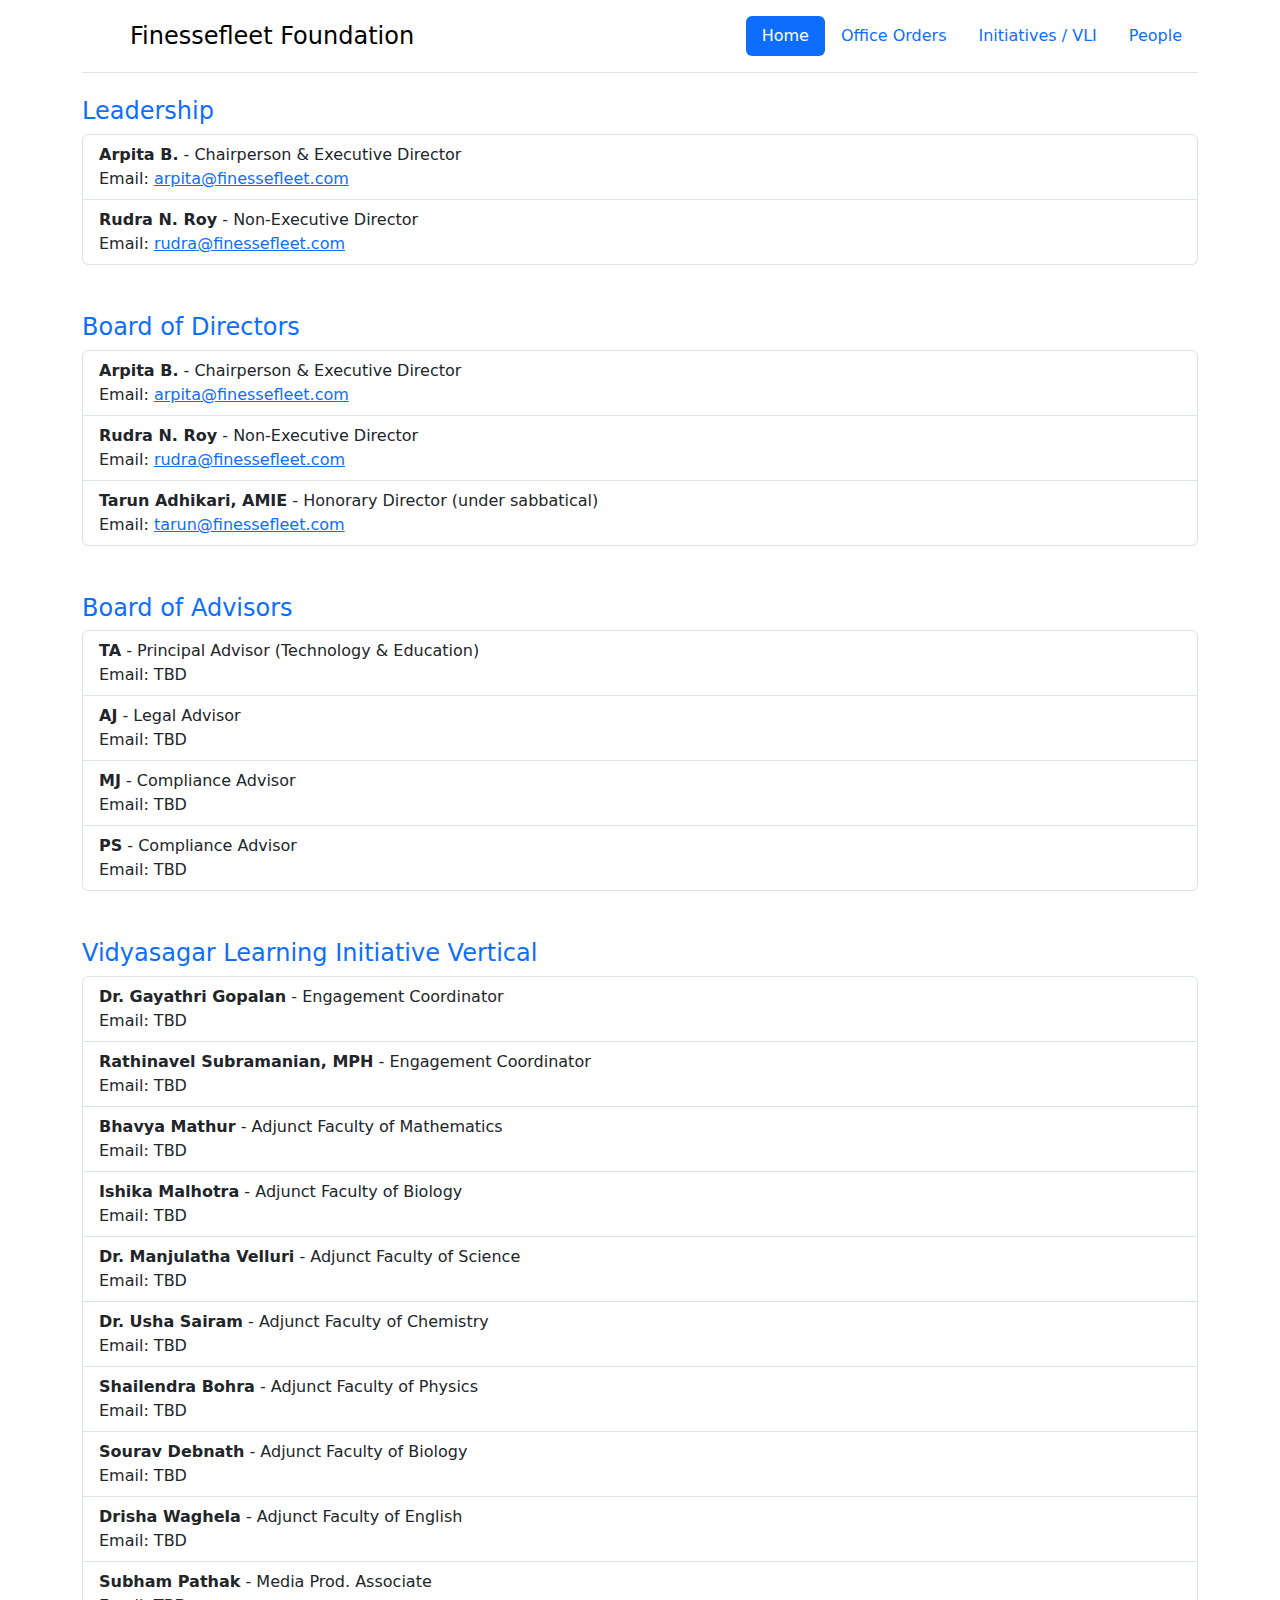
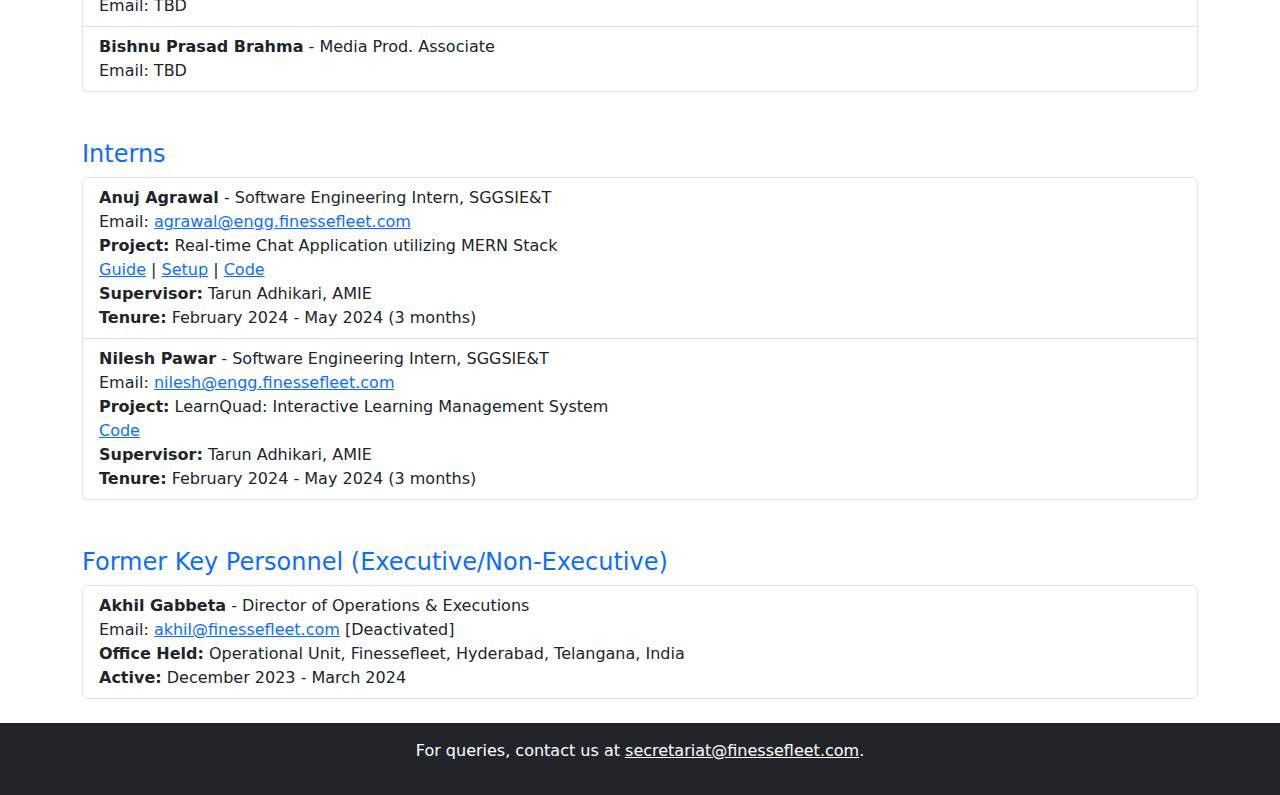
==== people/index.html @ 20aaadd0 "added vli templates + people dir + 404" ====
<!DOCTYPE html>
<html lang="en">

<head>
    <meta charset="UTF-8">
    <meta name="viewport" content="width=device-width, initial-scale=1.0">
    <title>People - Finessefleet Foundation</title>
    <!-- Bootstrap CSS -->
    <link href="https://cdn.jsdelivr.net/npm/bootstrap@5.3.0/dist/css/bootstrap.min.css" rel="stylesheet">
</head>

<body>
    
    <div class="container">
        <header class="d-flex flex-wrap justify-content-center py-3 mb-4 border-bottom">
          <a href="/" class="d-flex align-items-center mb-3 mb-md-0 me-md-auto link-body-emphasis text-decoration-none">
            <svg class="bi me-2" width="40" height="32"><use xlink:href="#bootstrap"></use></svg>
            <span class="fs-4">Finessefleet Foundation</span>
          </a>
    
          <ul class="nav nav-pills">
            <li class="nav-item"><a href="/" class="nav-link active" aria-current="page">Home</a></li>
            <li class="nav-item"><a href="/office_orders.html" class="nav-link">Office Orders</a></li>
            <li class="nav-item"><a href="/initiatives/vli/index.html" class="nav-link">Initiatives / VLI</a></li>
            <li class="nav-item"><a href="/people.html" class="nav-link">People</a></li>
          </ul>
        </header>
      </div>
<!--       
    <header class="bg-primary text-white py-3">
        <div class="container text-center">
            <h1>People at Finessefleet Foundation</h1>
        </div>
    </header> -->

    <main class="container my-4">
        <section class="mb-5">
            <h4 class="text-primary">Leadership</h2>
            <ul class="list-group">
                <li class="list-group-item">
                    <strong>Arpita B.</strong> - Chairperson & Executive Director <br>
                    <span>Email: <a href="mailto:arpita@finessefleet.com">arpita@finessefleet.com</a></span>
                </li>
                <li class="list-group-item">
                    <strong>Rudra N. Roy</strong> - Non-Executive Director <br>
                    <span>Email: <a href="mailto:rudra@finessefleet.com">rudra@finessefleet.com</a></span>
                </li>
            </ul>
        </section>

        <section class="mb-5">
            <h4 class="text-primary">Board of Directors</h2>
            <ul class="list-group">
                <li class="list-group-item">
                    <strong>Arpita B.</strong> - Chairperson & Executive Director <br>
                    <span>Email: <a href="mailto:arpita@finessefleet.com">arpita@finessefleet.com</a></span>
                </li>
                <li class="list-group-item">
                    <strong>Rudra N. Roy</strong> - Non-Executive Director <br>
                    <span>Email: <a href="mailto:rudra@finessefleet.com">rudra@finessefleet.com</a></span>
                </li>
                <li class="list-group-item">
                    <strong>Tarun Adhikari, AMIE</strong> - Honorary Director (under sabbatical) <br>
                    <span>Email: <a href="mailto:tarun@finessefleet.com">tarun@finessefleet.com</a></span>
                </li>
            </ul>
        </section>

        <section class="mb-5">
            <h4 class="text-primary">Board of Advisors</h2>
            <ul class="list-group">
                <li class="list-group-item"><strong>TA</strong> - Principal Advisor (Technology & Education) <br>Email: TBD</li>
                <li class="list-group-item"><strong>AJ</strong> - Legal Advisor <br>Email: TBD</li>
                <li class="list-group-item"><strong>MJ</strong> - Compliance Advisor <br>Email: TBD</li>
                <li class="list-group-item"><strong>PS</strong> - Compliance Advisor <br>Email: TBD</li>
            </ul>
        </section>

        <section class="mb-5">
            <h4 class="text-primary">Vidyasagar Learning Initiative Vertical</h2>
            <ul class="list-group">
                <li class="list-group-item"><strong>Dr. Gayathri Gopalan</strong> - Engagement Coordinator <br>Email: TBD</li>
                <li class="list-group-item"><strong>Rathinavel Subramanian, MPH</strong> - Engagement Coordinator <br>Email: TBD</li>
                <li class="list-group-item"><strong>Bhavya Mathur</strong> - Adjunct Faculty of Mathematics <br>Email: TBD</li>
                <li class="list-group-item"><strong>Ishika Malhotra</strong> - Adjunct Faculty of Biology <br>Email: TBD</li>
                <li class="list-group-item"><strong>Dr. Manjulatha Velluri</strong> - Adjunct Faculty of Science <br>Email: TBD</li>
                <li class="list-group-item"><strong>Dr. Usha Sairam</strong> - Adjunct Faculty of Chemistry <br>Email: TBD</li>
                <li class="list-group-item"><strong>Shailendra Bohra</strong> - Adjunct Faculty of Physics <br>Email: TBD</li>
                <li class="list-group-item"><strong>Sourav Debnath</strong> - Adjunct Faculty of Biology <br>Email: TBD</li>
                <li class="list-group-item"><strong>Drisha Waghela</strong> - Adjunct Faculty of English <br>Email: TBD</li>
                <li class="list-group-item"><strong>Subham Pathak</strong> - Media Prod. Associate <br>Email: TBD</li>
                <li class="list-group-item"><strong>Bishnu Prasad Brahma</strong> - Media Prod. Associate <br>Email: TBD</li>
                <!-- Add additional personnel here -->
            </ul>
        </section>

        <section class="mb-5">
            <h4 class="text-primary">Interns</h2>
            <ul class="list-group">
                <li class="list-group-item">
                    <strong>Anuj Agrawal</strong> - Software Engineering Intern, SGGSIE&T <br>
                    <span>Email: <a href="mailto:agrawal@engg.finessefleet.com">agrawal@engg.finessefleet.com</a></span><br>
                    <strong>Project:</strong> Real-time Chat Application utilizing MERN Stack <br>
                    <a href="/pdfs/internship-project-docs/chat-app-guide-anuj.pdf">Guide</a> | 
                    <a href="/pdfs/internship-project-docs/chat-app-setup-anuj.pdf">Setup</a> | 
                    <a href="https://github.com/FinesseFleet/finessefleet-chat">Code</a><br>
                    <strong>Supervisor:</strong> Tarun Adhikari, AMIE <br>
                    <strong>Tenure:</strong> February 2024 - May 2024 (3 months)
                </li>
                <li class="list-group-item">
                    <strong>Nilesh Pawar</strong> - Software Engineering Intern, SGGSIE&T <br>
                    <span>Email: <a href="mailto:nilesh@engg.finessefleet.com">nilesh@engg.finessefleet.com</a></span><br>
                    <strong>Project:</strong> LearnQuad: Interactive Learning Management System <br>
                    <a href="https://github.com/FinesseFleet/learnQuad">Code</a><br>
                    <strong>Supervisor:</strong> Tarun Adhikari, AMIE <br>
                    <strong>Tenure:</strong> February 2024 - May 2024 (3 months)
                </li>
            </ul>
        </section>

        <section>
            <h4 class="text-primary">Former Key Personnel (Executive/Non-Executive)</h2>
            <ul class="list-group">
                <li class="list-group-item">
                    <strong>Akhil Gabbeta</strong> - Director of Operations & Executions <br>
                    <span>Email: <a href="mailto:akhil@finessefleet.com">akhil@finessefleet.com</a> [Deactivated]</span><br>
                    <strong>Office Held:</strong> Operational Unit, Finessefleet, Hyderabad, Telangana, India <br>
                    <strong>Active:</strong> December 2023 - March 2024
                </li>
            </ul>
        </section>
    </main>

    <footer class="bg-dark text-white text-center py-3">
        <p>For queries, contact us at <a href="mailto:secretariat@finessefleet.com" class="text-white">secretariat@finessefleet.com</a>.</p>
    </footer>

    <!-- Bootstrap JS -->
    <script src="https://cdn.jsdelivr.net/npm/bootstrap@5.3.0/dist/js/bootstrap.bundle.min.js"></script>
</body>

</html>
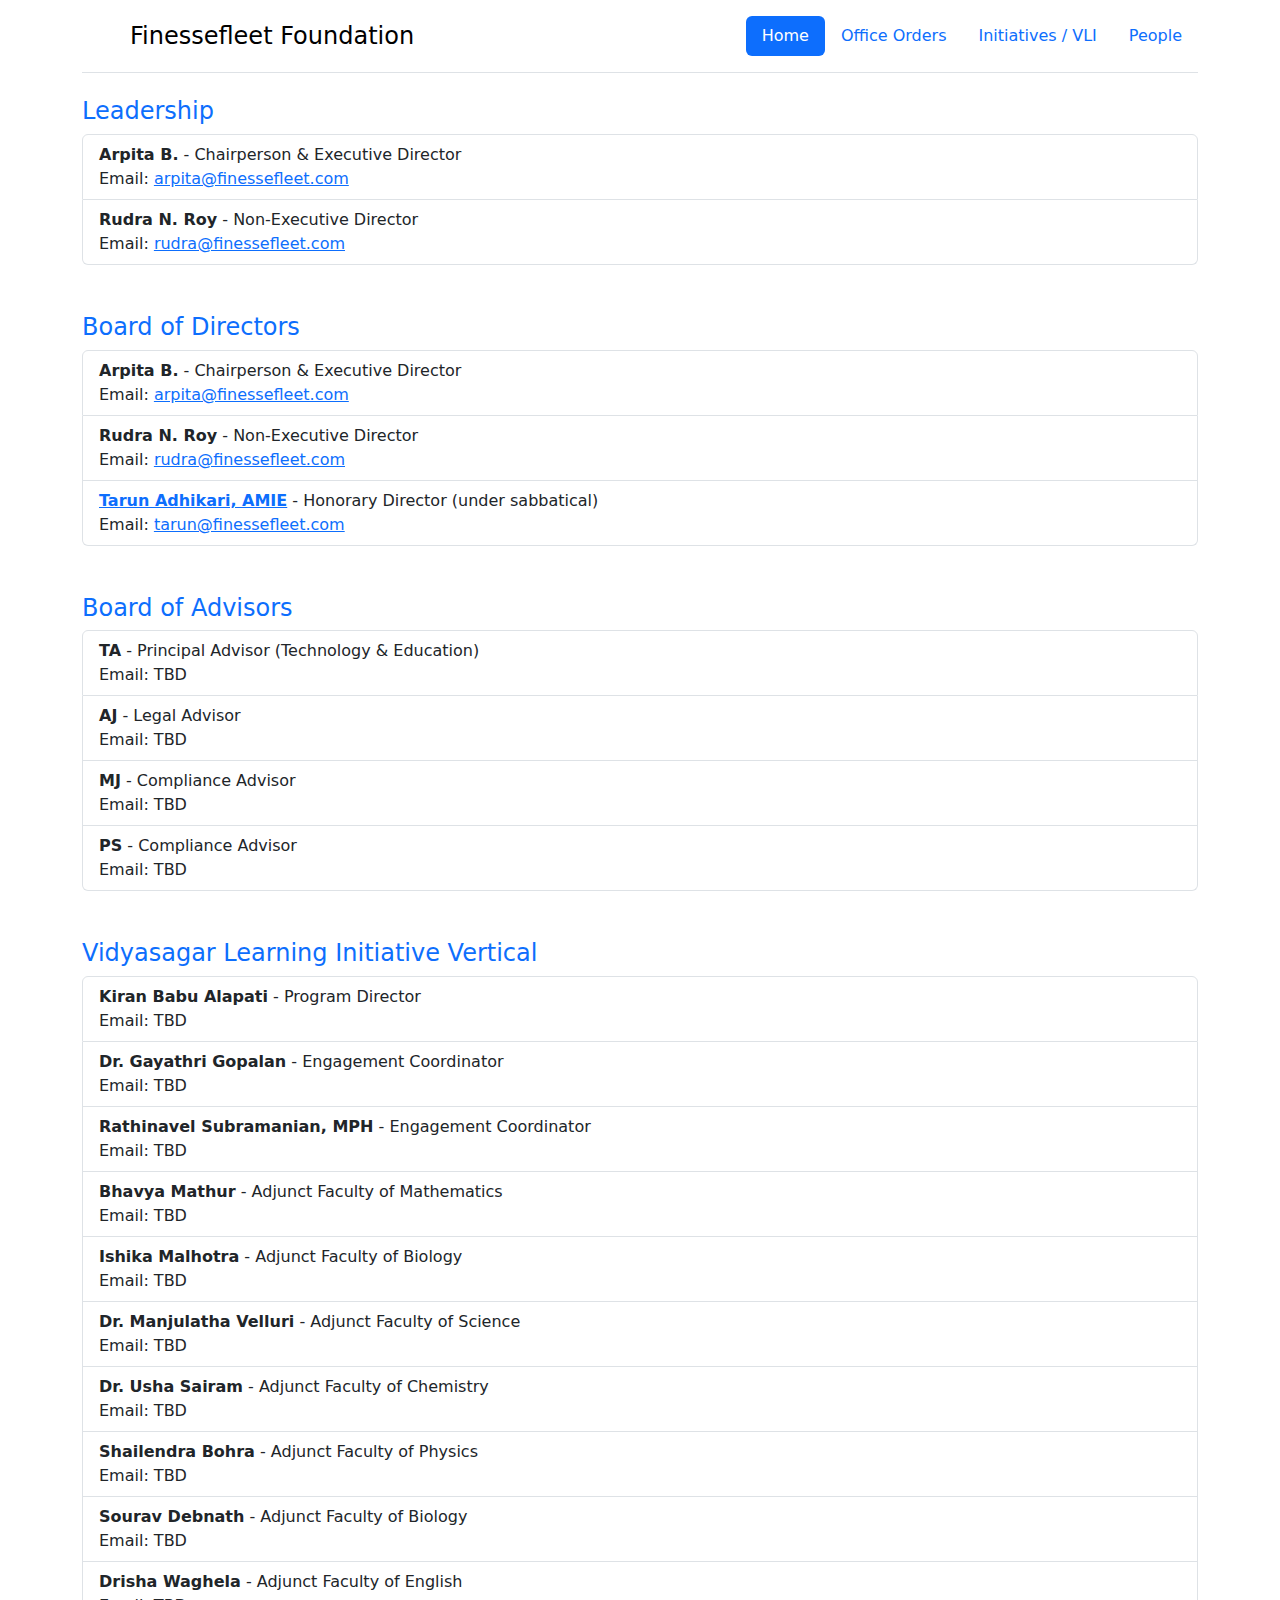
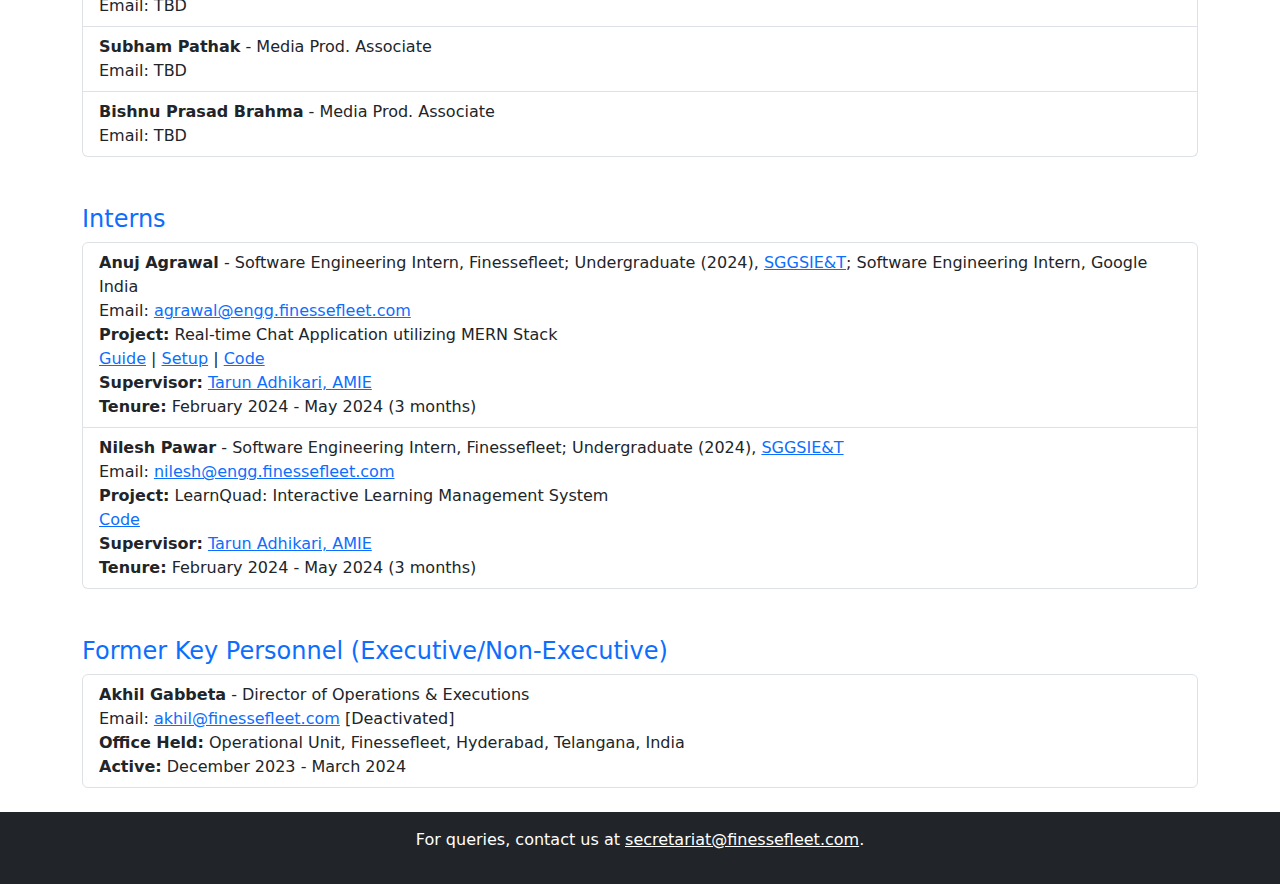
==== commit 1c3e6f1f: "Update index.html" ====
--- a/people/index.html
+++ b/people/index.html
@@ -60,7 +60,7 @@
                     <span>Email: <a href="mailto:rudra@finessefleet.com">rudra@finessefleet.com</a></span>
                 </li>
                 <li class="list-group-item">
-                    <strong>Tarun Adhikari, AMIE</strong> - Honorary Director (under sabbatical) <br>
+                    <strong><a href="https://tarunadhikari.github.io">Tarun Adhikari, AMIE</a></strong> - Honorary Director (under sabbatical) <br>
                     <span>Email: <a href="mailto:tarun@finessefleet.com">tarun@finessefleet.com</a></span>
                 </li>
             </ul>
@@ -79,6 +79,7 @@
         <section class="mb-5">
             <h4 class="text-primary">Vidyasagar Learning Initiative Vertical</h2>
             <ul class="list-group">
+                <li class="list-group-item"><strong>Kiran Babu Alapati</strong> - Program Director <br>Email: TBD</li>
                 <li class="list-group-item"><strong>Dr. Gayathri Gopalan</strong> - Engagement Coordinator <br>Email: TBD</li>
                 <li class="list-group-item"><strong>Rathinavel Subramanian, MPH</strong> - Engagement Coordinator <br>Email: TBD</li>
                 <li class="list-group-item"><strong>Bhavya Mathur</strong> - Adjunct Faculty of Mathematics <br>Email: TBD</li>
@@ -98,21 +99,21 @@
             <h4 class="text-primary">Interns</h2>
             <ul class="list-group">
                 <li class="list-group-item">
-                    <strong>Anuj Agrawal</strong> - Software Engineering Intern, SGGSIE&T <br>
+                    <strong>Anuj Agrawal</strong> - Software Engineering Intern, Finessefleet; Undergraduate (2024), <a href="https://sggs.ac.in/">SGGSIE&T</a>; Software Engineering Intern, Google India<br>
                     <span>Email: <a href="mailto:agrawal@engg.finessefleet.com">agrawal@engg.finessefleet.com</a></span><br>
                     <strong>Project:</strong> Real-time Chat Application utilizing MERN Stack <br>
                     <a href="/pdfs/internship-project-docs/chat-app-guide-anuj.pdf">Guide</a> | 
                     <a href="/pdfs/internship-project-docs/chat-app-setup-anuj.pdf">Setup</a> | 
                     <a href="https://github.com/FinesseFleet/finessefleet-chat">Code</a><br>
-                    <strong>Supervisor:</strong> Tarun Adhikari, AMIE <br>
+                    <strong>Supervisor:</strong> <a href="https://tarunadhikari.github.io">Tarun Adhikari, AMIE</a> <br>
                     <strong>Tenure:</strong> February 2024 - May 2024 (3 months)
                 </li>
                 <li class="list-group-item">
-                    <strong>Nilesh Pawar</strong> - Software Engineering Intern, SGGSIE&T <br>
+                    <strong>Nilesh Pawar</strong> - Software Engineering Intern, Finessefleet; Undergraduate (2024), <a href="https://sggs.ac.in/">SGGSIE&T</a> <br>
                     <span>Email: <a href="mailto:nilesh@engg.finessefleet.com">nilesh@engg.finessefleet.com</a></span><br>
                     <strong>Project:</strong> LearnQuad: Interactive Learning Management System <br>
                     <a href="https://github.com/FinesseFleet/learnQuad">Code</a><br>
-                    <strong>Supervisor:</strong> Tarun Adhikari, AMIE <br>
+                    <strong>Supervisor:</strong> <a href="https://tarunadhikari.github.io">Tarun Adhikari, AMIE</a> <br>
                     <strong>Tenure:</strong> February 2024 - May 2024 (3 months)
                 </li>
             </ul>
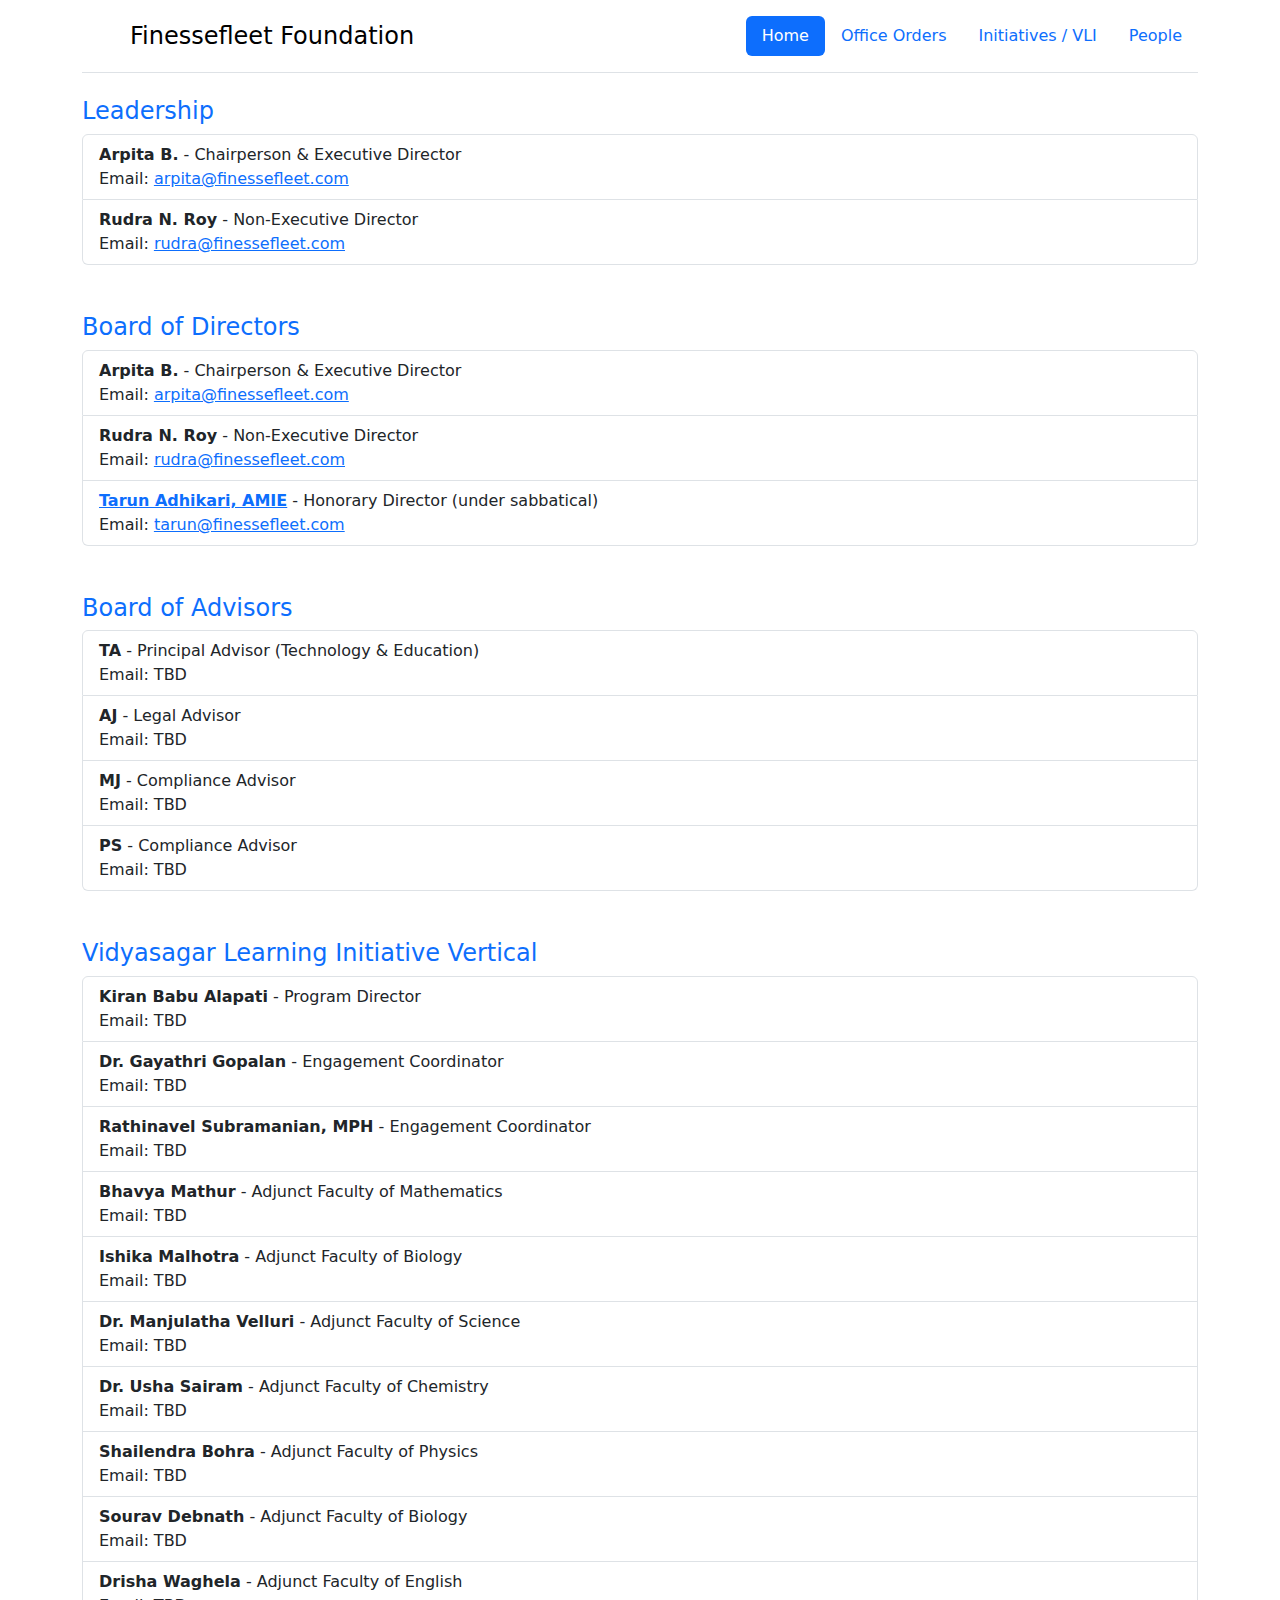
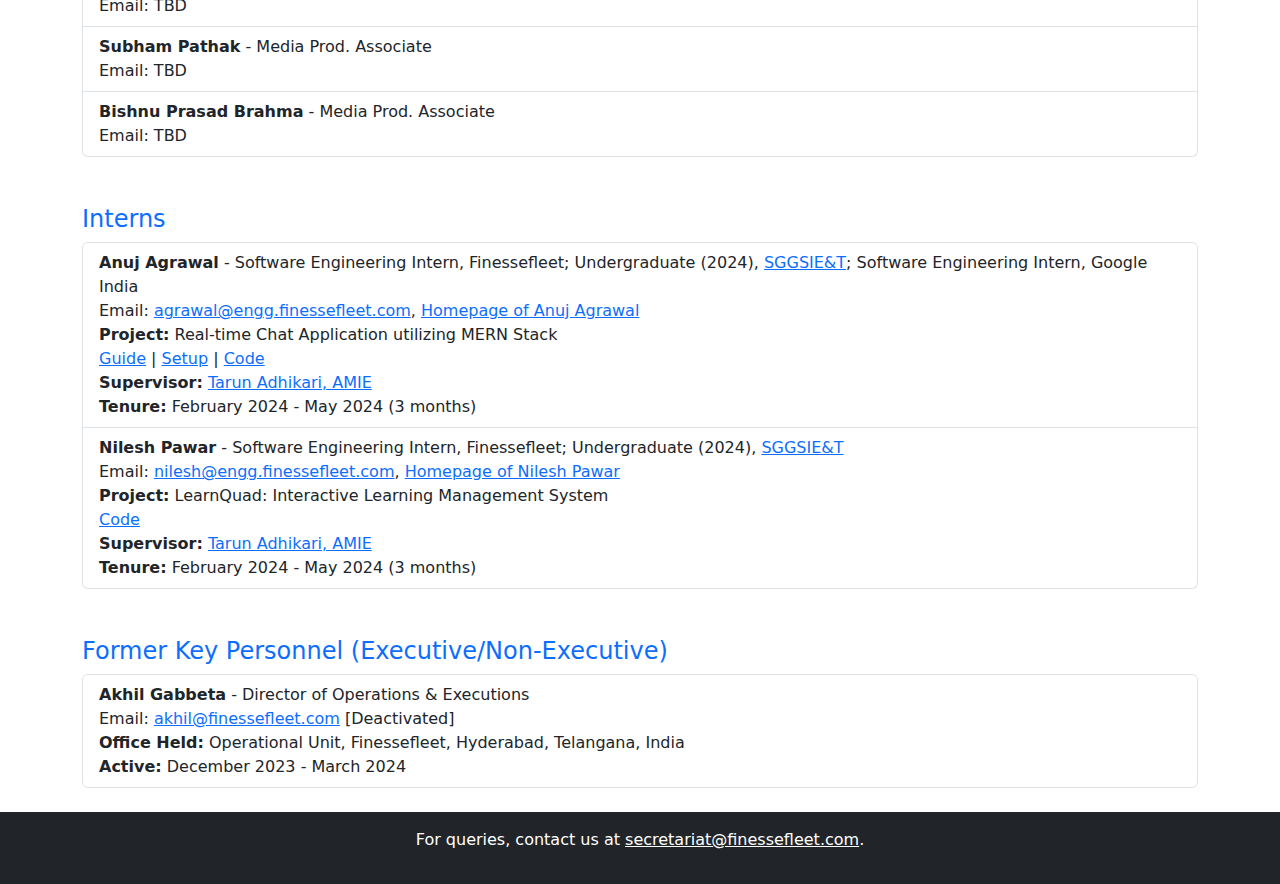
==== commit 9252260d: "Update index.html" ====
--- a/people/index.html
+++ b/people/index.html
@@ -100,7 +100,7 @@
             <ul class="list-group">
                 <li class="list-group-item">
                     <strong>Anuj Agrawal</strong> - Software Engineering Intern, Finessefleet; Undergraduate (2024), <a href="https://sggs.ac.in/">SGGSIE&T</a>; Software Engineering Intern, Google India<br>
-                    <span>Email: <a href="mailto:agrawal@engg.finessefleet.com">agrawal@engg.finessefleet.com</a></span><br>
+                    <span>Email: <a href="mailto:agrawal@engg.finessefleet.com">agrawal@engg.finessefleet.com</a>, <a href="https://anujagrawal.tech/">Homepage of Anuj Agrawal</a></span><br>
                     <strong>Project:</strong> Real-time Chat Application utilizing MERN Stack <br>
                     <a href="/pdfs/internship-project-docs/chat-app-guide-anuj.pdf">Guide</a> | 
                     <a href="/pdfs/internship-project-docs/chat-app-setup-anuj.pdf">Setup</a> | 
@@ -110,7 +110,7 @@
                 </li>
                 <li class="list-group-item">
                     <strong>Nilesh Pawar</strong> - Software Engineering Intern, Finessefleet; Undergraduate (2024), <a href="https://sggs.ac.in/">SGGSIE&T</a> <br>
-                    <span>Email: <a href="mailto:nilesh@engg.finessefleet.com">nilesh@engg.finessefleet.com</a></span><br>
+                    <span>Email: <a href="mailto:nilesh@engg.finessefleet.com">nilesh@engg.finessefleet.com</a>, <a href="https://portfolio-nil71274.vercel.app/">Homepage of Nilesh Pawar</a></span><br>
                     <strong>Project:</strong> LearnQuad: Interactive Learning Management System <br>
                     <a href="https://github.com/FinesseFleet/learnQuad">Code</a><br>
                     <strong>Supervisor:</strong> <a href="https://tarunadhikari.github.io">Tarun Adhikari, AMIE</a> <br>
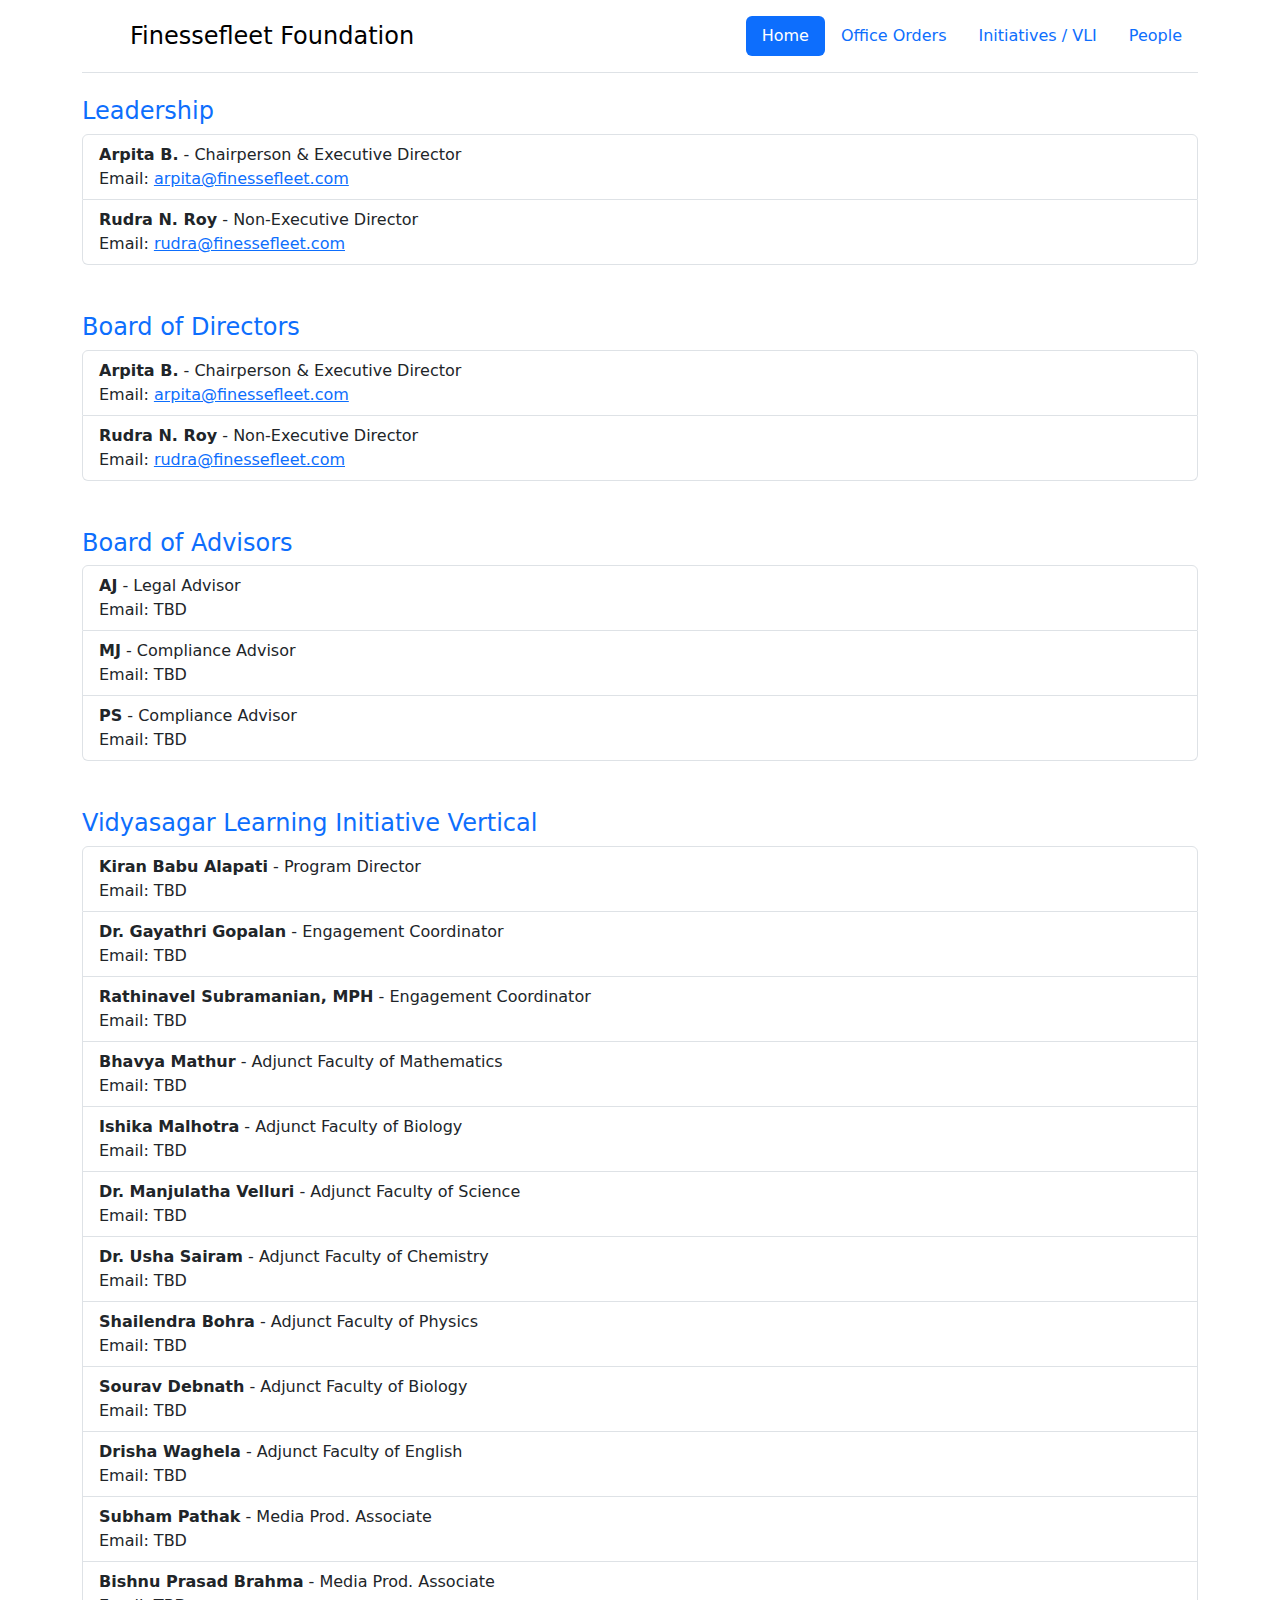
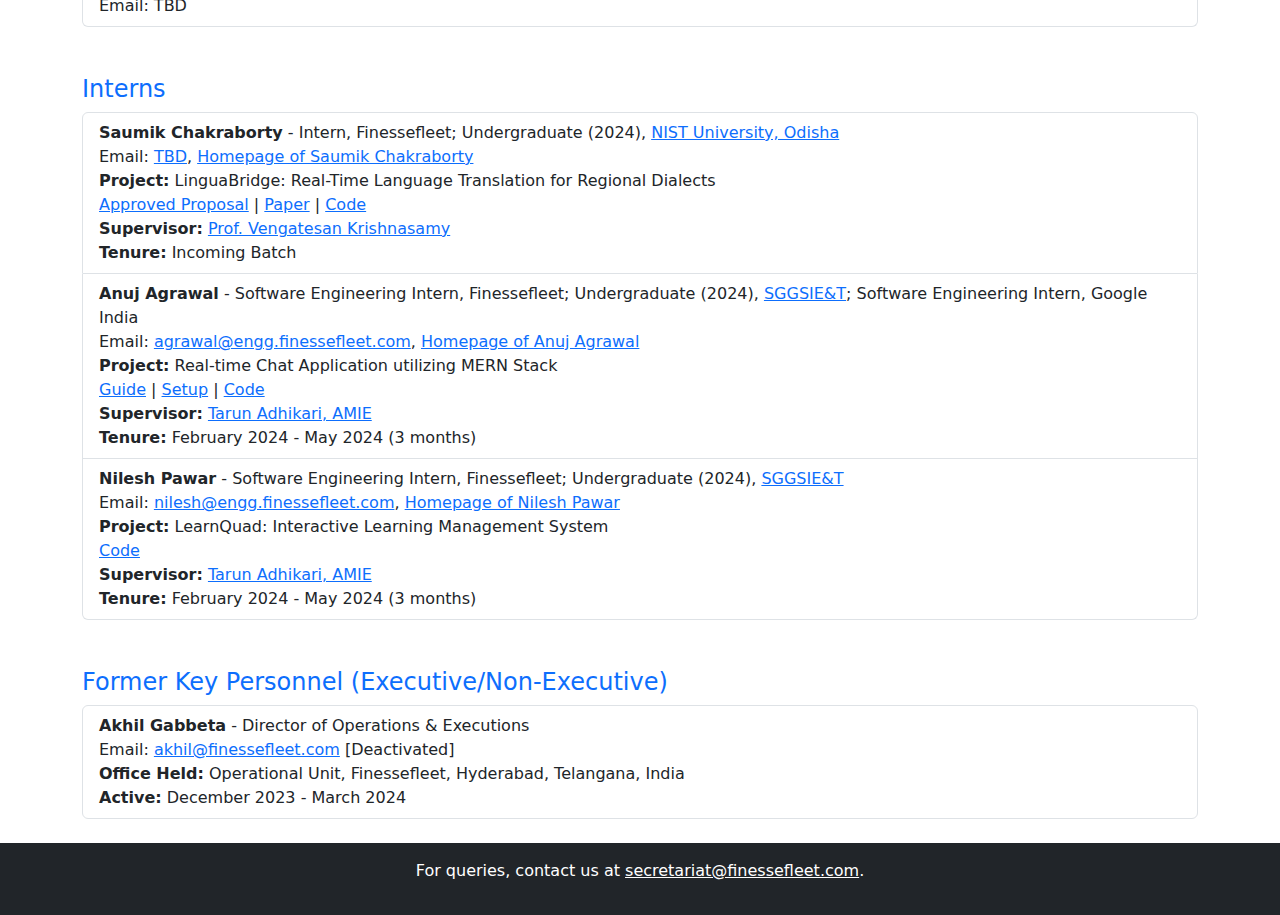
==== commit 5188f8d6: "updates" ====
--- a/people/index.html
+++ b/people/index.html
@@ -59,17 +59,12 @@
                     <strong>Rudra N. Roy</strong> - Non-Executive Director <br>
                     <span>Email: <a href="mailto:rudra@finessefleet.com">rudra@finessefleet.com</a></span>
                 </li>
-                <li class="list-group-item">
-                    <strong><a href="https://tarunadhikari.github.io">Tarun Adhikari, AMIE</a></strong> - Honorary Director (under sabbatical) <br>
-                    <span>Email: <a href="mailto:tarun@finessefleet.com">tarun@finessefleet.com</a></span>
-                </li>
             </ul>
         </section>
 
         <section class="mb-5">
             <h4 class="text-primary">Board of Advisors</h2>
             <ul class="list-group">
-                <li class="list-group-item"><strong>TA</strong> - Principal Advisor (Technology & Education) <br>Email: TBD</li>
                 <li class="list-group-item"><strong>AJ</strong> - Legal Advisor <br>Email: TBD</li>
                 <li class="list-group-item"><strong>MJ</strong> - Compliance Advisor <br>Email: TBD</li>
                 <li class="list-group-item"><strong>PS</strong> - Compliance Advisor <br>Email: TBD</li>
@@ -98,6 +93,16 @@
         <section class="mb-5">
             <h4 class="text-primary">Interns</h2>
             <ul class="list-group">
+                <li class="list-group-item">
+                    <strong>Saumik Chakraborty</strong> - Intern, Finessefleet; Undergraduate (2024), <a href="https://www.nist.edu/">NIST University, Odisha</a><br>
+                    <span>Email: <a href="mailto:saumik@finessefleet.com">TBD</a>, <a href="#">Homepage of Saumik Chakraborty</a></span><br>
+                    <strong>Project:</strong> LinguaBridge: Real-Time Language Translation for Regional Dialects <br>
+                    <a href="#">Approved Proposal</a> | 
+                    <a href="#">Paper</a> | 
+                    <a href="#">Code</a><br>
+                    <strong>Supervisor:</strong> <a href="#">Prof. Vengatesan Krishnasamy</a> <br>
+                    <strong>Tenure:</strong> Incoming Batch
+                </li>
                 <li class="list-group-item">
                     <strong>Anuj Agrawal</strong> - Software Engineering Intern, Finessefleet; Undergraduate (2024), <a href="https://sggs.ac.in/">SGGSIE&T</a>; Software Engineering Intern, Google India<br>
                     <span>Email: <a href="mailto:agrawal@engg.finessefleet.com">agrawal@engg.finessefleet.com</a>, <a href="https://anujagrawal.tech/">Homepage of Anuj Agrawal</a></span><br>
